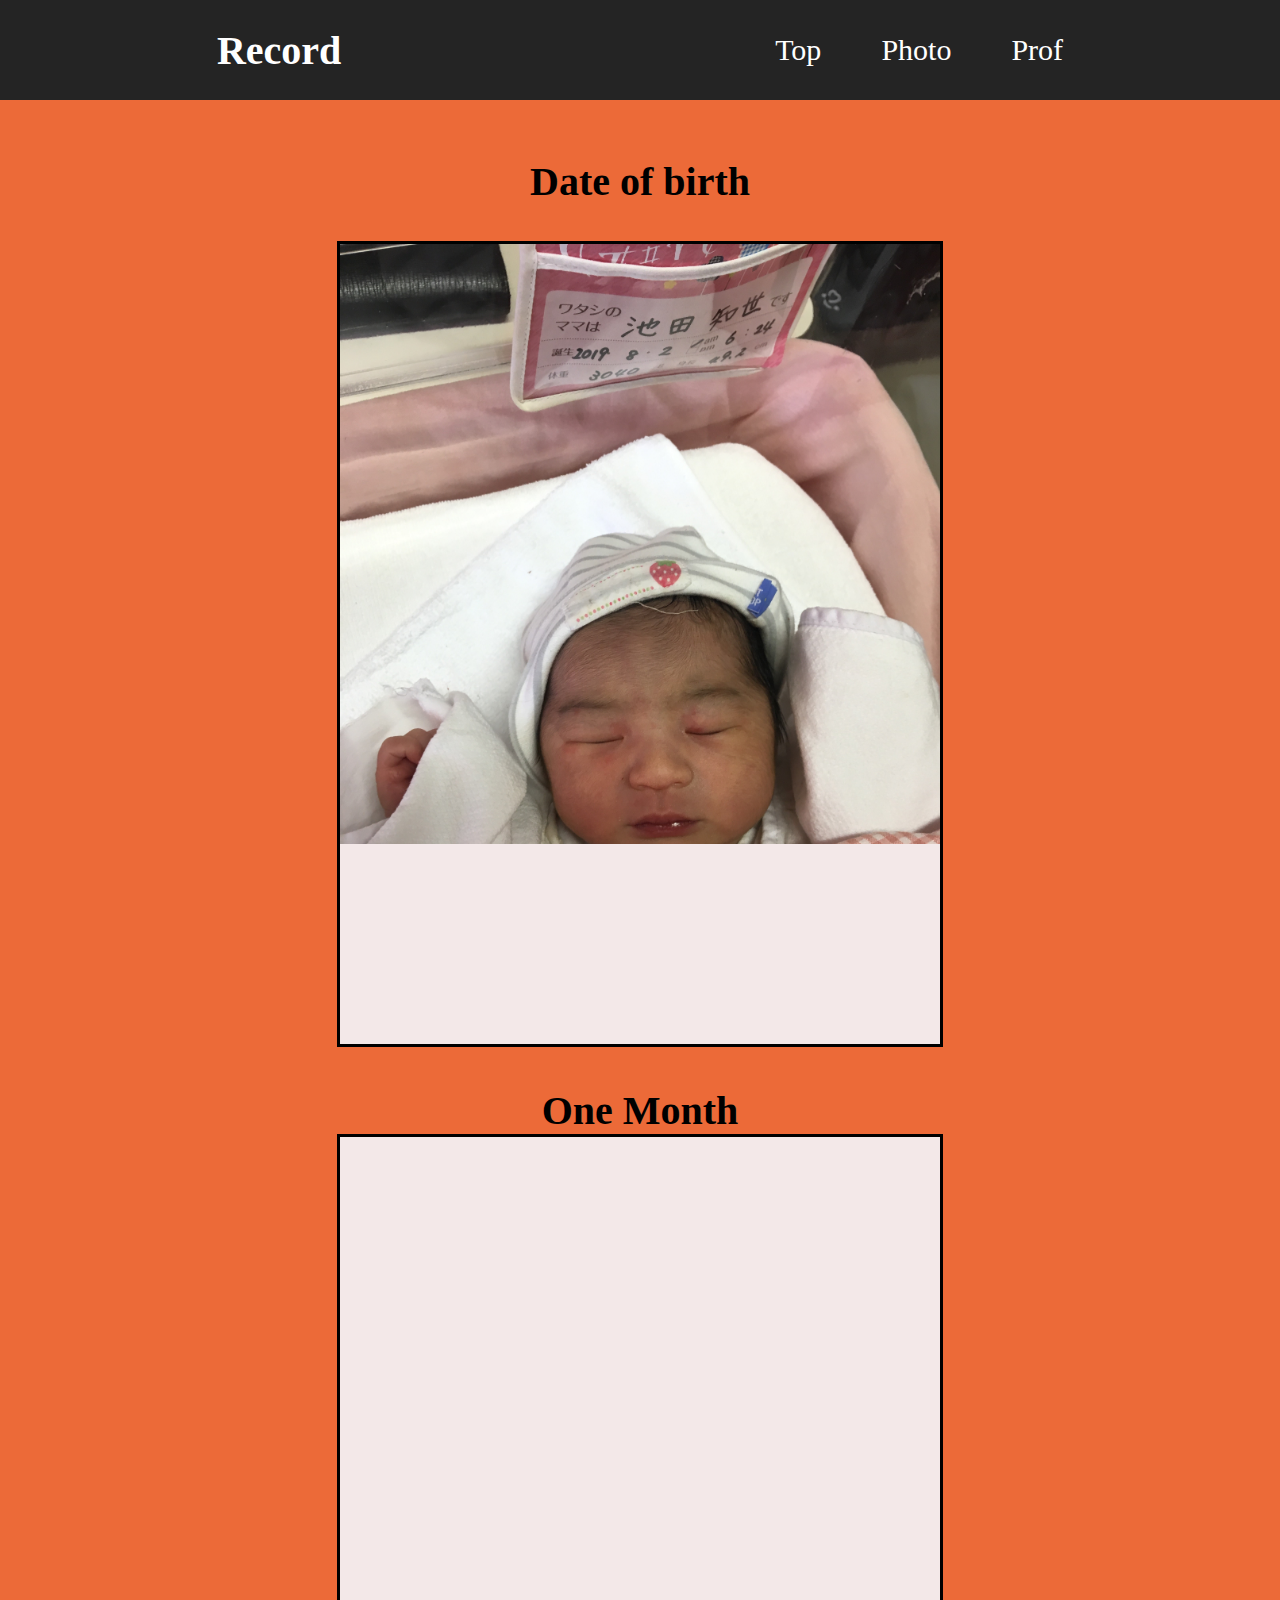
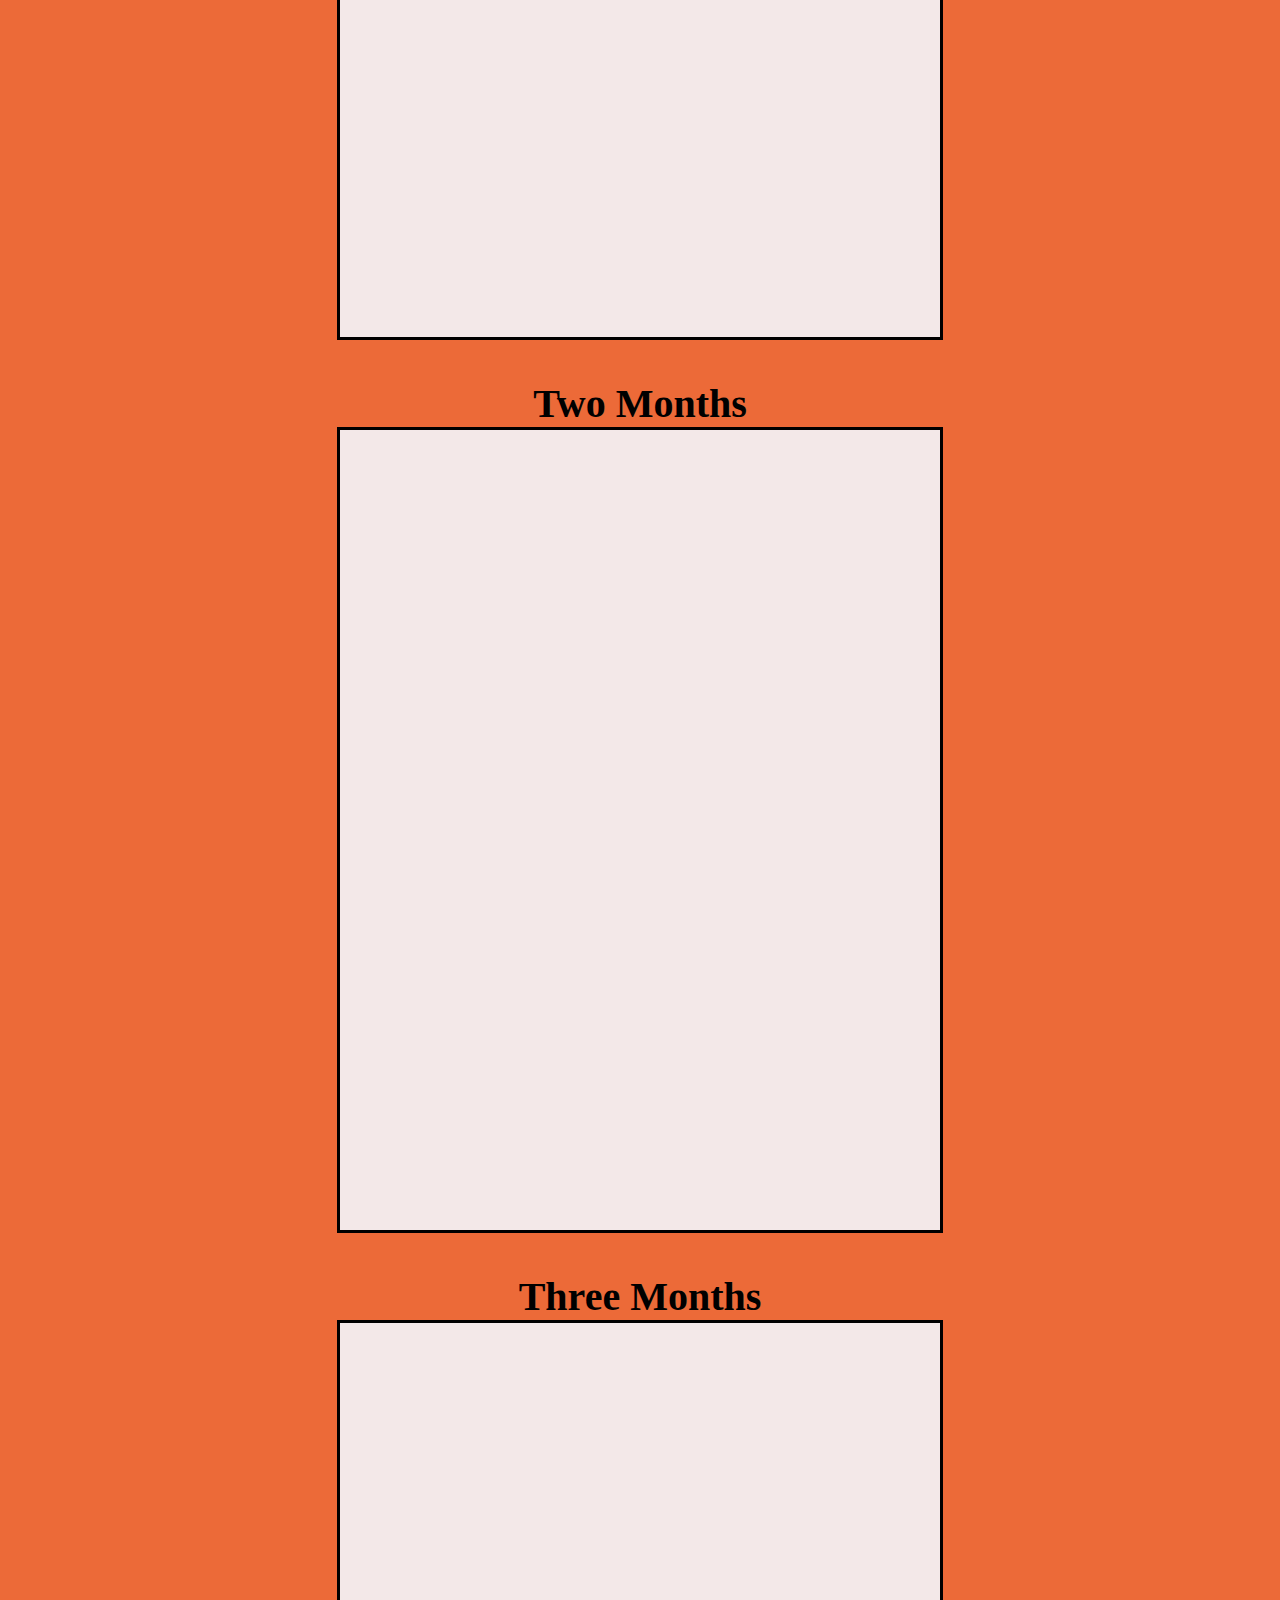
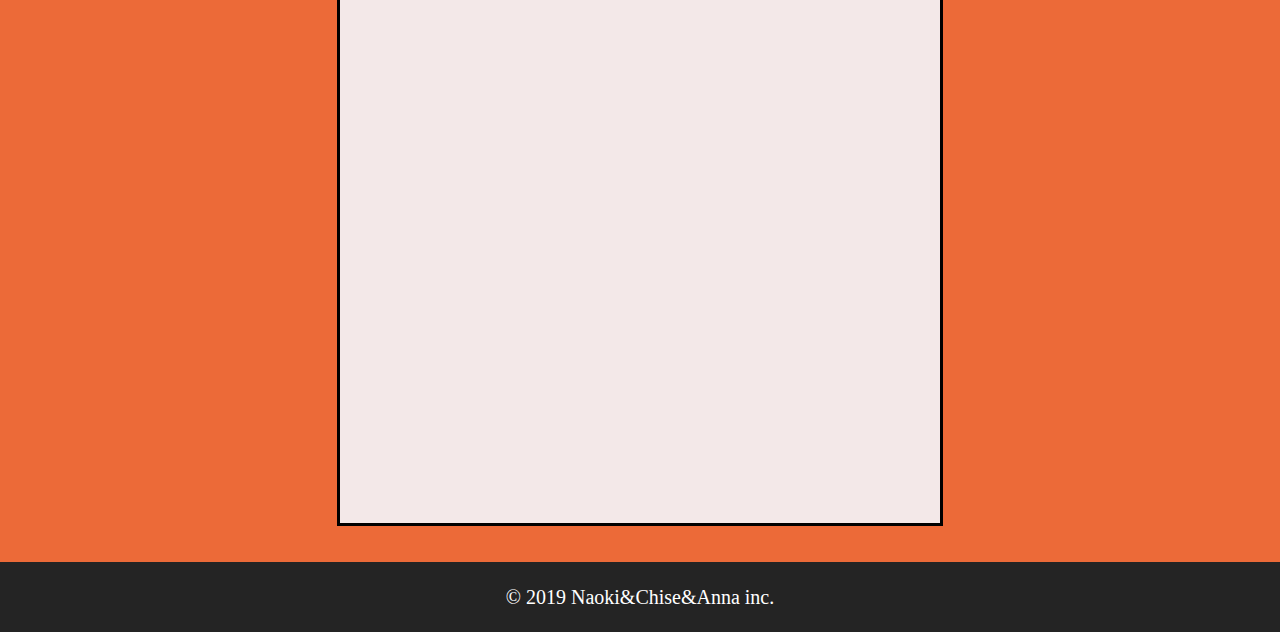
==== index2.html @ c345dfc2 "annna" ====
<!DOCTYPE html>
<html lang="ja">

<head>
    <meta charset="UTF-8">
    <meta name="viewport" content="width=device-width, initial-scale=1.0">
    <meta http-equiv="X-UA-Compatible" content="ie=edge">
    <title>Record</title>
    <link rel="stylesheet" href="./assets/css/reset.css">
    <link rel="stylesheet" href="./assets/css/style2.css">
</head>

<body>
    <header>
        <h1>Record</h1>
        <ul>
            <li><a href="index.html">Top</a></li>
            <li><a href="index3.html">Photo</a>
            </li>
            <li><a href="https://eloquent-rosalind-86dc92.netlify.com">Prof</a></li>
        </ul>
    </header>

    <main>
        
        <div class="title">
            <br>
            <h2>Date of birth</h2>
        </div>
        <br>
        <br>

        <div class="box1">
            <div class="pic"></div>
            <div class="span sample fade_off ">BIRTH:2019年8月2日6:24</div>
            <p class="sample fade_off">とても元気な産声を上げ、杏奈ちゃん誕生する。妻は、出産中凄く頑張っていたが全く記憶がないと後日聞き、驚きました。先生には、「もう生まれるんじゃない」と言われていたが、全然生まれる気配がなくとても待ち遠しかったです。いざ生まれるとなぜか寂しくもありました。ですが無事に生まれてきてくれて本当によかった。
            </p>
        </div>
        <div class="title">
            <h2>One Month</h2>
        
        </div>
        <div class="box1">
            <div class="pic2 sample fade_off"></div>
            <div class="span sample fade_off">Progress:2019年9月2日</div>
            <p class="sample fade_off">一ヶ月目、夜泣きも少なくとても偉い、杏奈ちゃん。お風呂が好きで入れた時は、ニコニコご機嫌。狭い家でも文句一つ言わず、孝行娘。今のところは父に似ずスリム！！これをいつ迄維持できるのだろうか？？体重も、身長も平均値！！順調に成長しているよう。親族からも大人気、アイドル的存在に！！
            </p>
        </div>
        <div class="title">
            <h2>Two Months</h2>
        </div>
        <div class="box1">
            <div class="pic3 sample fade_off"></div>
            <div class="span sample fade_off">Progress:2019年10月2日</div>
            <p class="sample fade_off">二ヶ月目、相変わらず夜泣きも少なく順調！！うんちをするのが苦手みたいで、三日に一回しか出ず。母、奮闘中！！目も少しずつ見えてきているのか目で動く物を追うことがスムーズにできる。運動神経には期待できるかもしれない。お宮参りも無事に終了、初めての外出でとても眩しそうでした。成長が楽しみ！！
            </p>
        </div>
        <div class="title">
            <h2>Three Months</h2>
        </div>
        <div class="box1">
            <div class="pic4 sample fade_off"></div>
            <div class="span sample fade_off">Progress:2019年11月2日</div>
            <p class="sample fade_off">三ヶ月目、うんちも一日一回でるように！！すくすく成長中。体もかなりがっしりｗｗ段々と父の遺伝子が本領発揮し始めたのか、かなり丸々とCUTEな感じに二ヶ月前とはまるで別人首ももっとしっかりすればお散歩たくさんいけるので楽しみ。このペースで成長すればどこまで大きくなるのだろうか？女の子なので少し心配。
            </p>
        </div>
        <br>
        <br>


    </main>
    <footer>
        <p>© 2019 Naoki&Chise&Anna inc.</p>
    </footer>
    <script src="https://code.jquery.com/jquery-3.4.1.min.js"
    integrity="sha256-CSXorXvZcTkaix6Yvo6HppcZGetbYMGWSFlBw8HfCJo=" crossorigin="anonymous"></script>
<script src="./assets/js/app.js"></script>
</body>

</html>
---- assets/css/style2.css ----
@charset "utf-8";
*{
    text-decoration: none;
    font-family: 'Amatic SC', cursive;
}
.container {
    width: 100%;
    
}
header {
    background-color:#242424;
    height: 100px;
    width: 100%;
    display: flex;
    justify-content: space-around;
    align-items: center;
    /* position: fixed;  */
    top: 0;
}
header h1 {
    color: white;
    font-size: 40px;
    cursor: default;
}
header a {
    color: white;
    font-size: 30px;
}
header a:hover {
    color: red;
}
header ul {
    display: flex;
}
ul li:nth-child(2) {
    margin: 0 60px;
  }
main {
    width: 100%;
    /* height: 3800px; */
    margin: 0 auto;
}
main{
    background:#ec6a38;
    -webkit-animation:colour 10s linear infinite;
      -moz-animation:colour 10s linear infinite;
    
  }
  @-webkit-keyframes colour{
      0%{
          background:#ec6a38
      }
  
      40%{
          background:#ec4038
      }
  
      80%{
          background:#ec9138
      }
  
      100%{
          background:#ec6a38
      }
  
  }
  
  @-moz-keyframes colour{
      0%{
          background:#ec6a38
      }
  
      40%{
          background:#ec4038
      }
  
      80%{
          background:#ec9138
      }
  
      100%{
          background:#ec6a38
      }
  
}

.title h2 {
    width: 100%;
    font-size: 40px;
    text-align: center;
    margin-top: 40px;

}
.box1{
    width: 600px;
    height: 800px;
    border: 3px solid black;
    margin: 0 auto;
    background-color:rgb(243, 232, 232);
    
}
.pic {
    background-image:url(../img/いろいろ/annnabirth.jpg);
    width: 599.5px;
    height: 600px;
    background-size: cover;
}
.span {
    font-size: 40px;
}
.box1 p {
    font-size: 17px;
    padding: 2px;
}
.pic2 {
    background-image:url(../img/いろいろ/1month.jpg);
    width: 599.5px;
    height: 600px;
    background-size: cover;
}
.pic3 {
    background-image:url(../img/いろいろ/2month.jpg);
    width: 599.5px;
    height: 600px;
    background-size: cover;
}
.pic4 {
    background-image:url(../img/いろいろ/3month.jpg);
    width: 599.5px;
    height: 600px;
    background-size: cover;
}
footer {
   
    height: 70px;
    background-color: #242424;
    display: flex;
    justify-content: center;
    align-items: center;
}
footer p {
    color: white;
    font-family: 'Amatic SC', cursive;
    font-size: 20px;
}
.fade_off {
    opacity: 0;
    -webkit-transition: all 2s;
    -moz-transition: all 2s;
    -o-transition: all 2s;
    -ms-transition: all 2s;
    transition: all 2s;
}

.fade_on {
    opacity: 1;
}
@media screen and (max-width:625px){
  .pic {
        width: 400px;
        height: 400px;
  }
  .pic2 {
      width: 400px;
      height: 400px;
  }
  .pic3 {
      width: 400px;
      height: 400px;
  }
  .pic4 {
      width: 400px;
      height: 400px;
  }
  .box1 {
      width: 400px;
      height: 650px;
  }
  .span {
      font-size: 20px;
  }
  
}
@media screen and (max-width:375px){
    header h1 {
        font-size: 20px;
    }
    header a {
        font-size: 15px;
    }
    .pic {
        width: 300px;
        height: 300px;
  }
  .pic2 {
      width: 300px;
      height: 300px;
  }
  .pic3 {
      width: 300px;
      height: 300px;
  }
  .pic4 {
      width: 300px;
      height: 300px;
  }
  .box1 {
      width: 300px;
      height: 590px;
  }
}
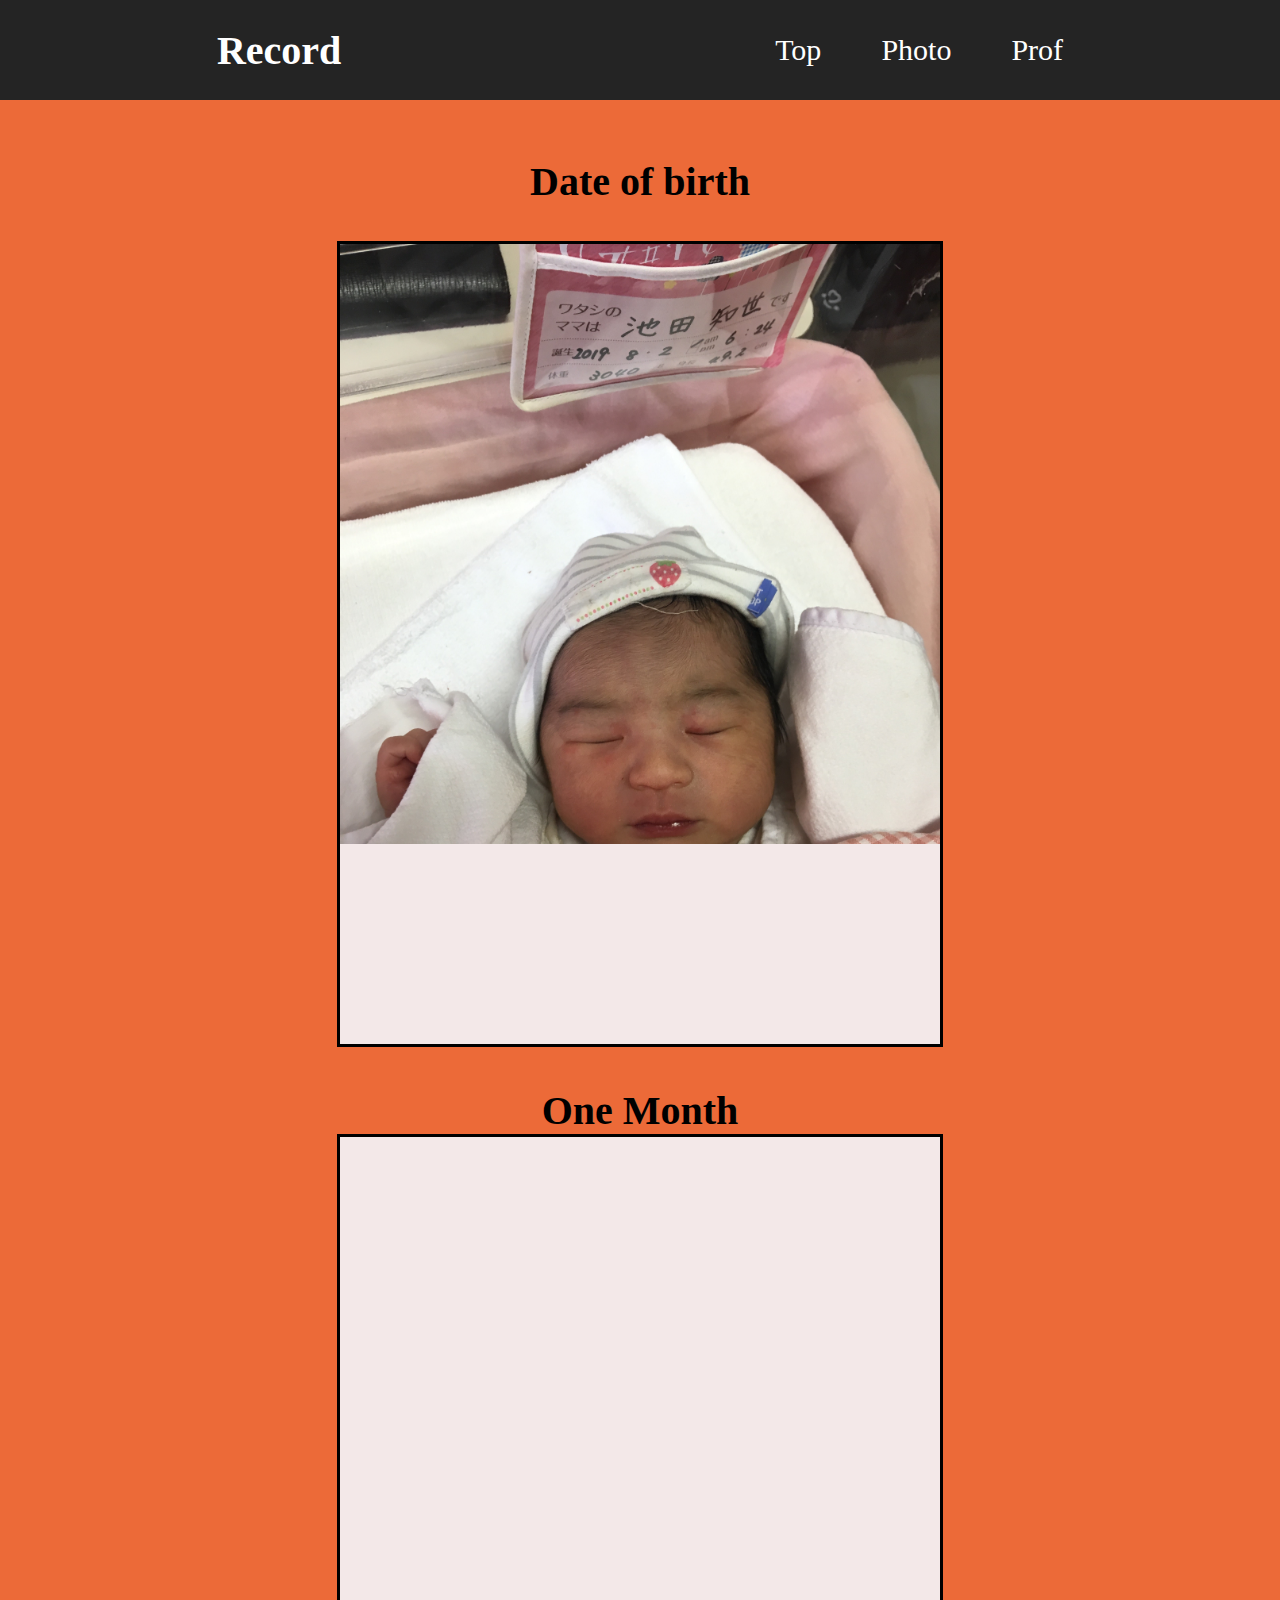
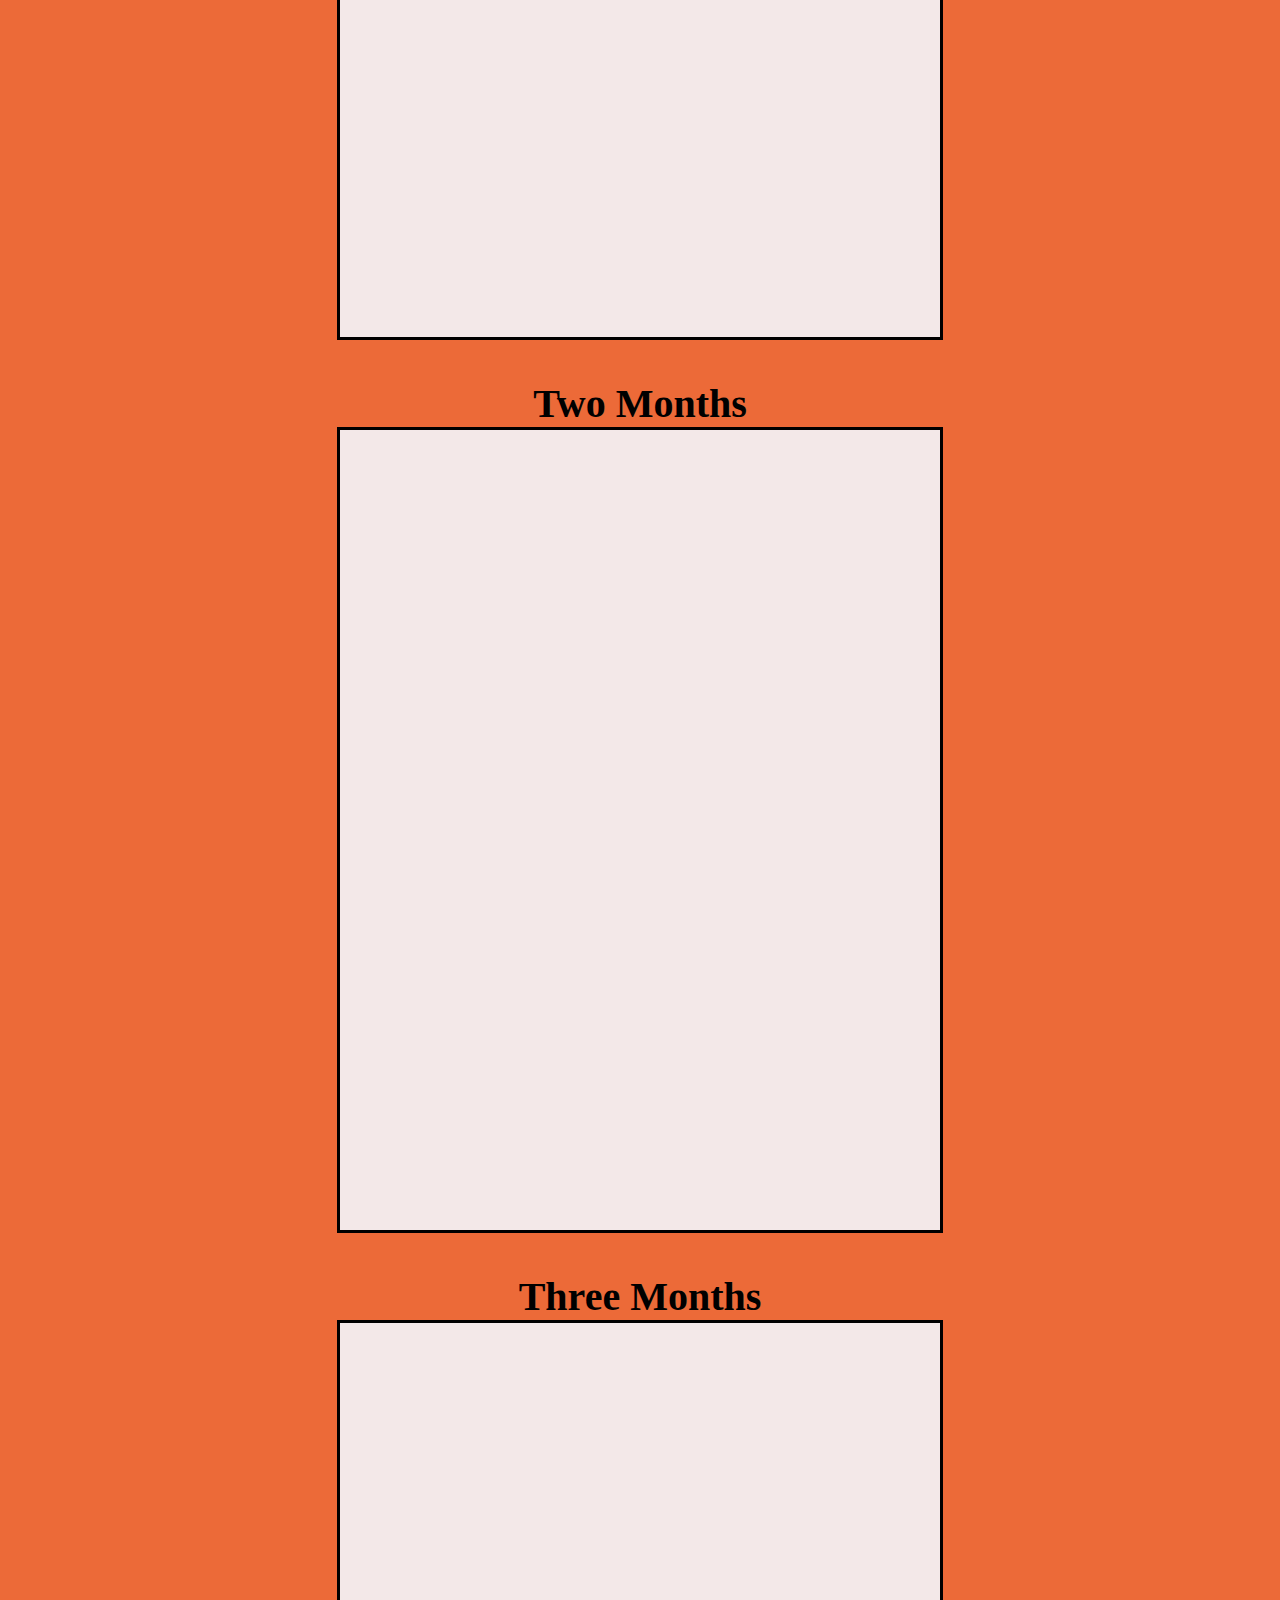
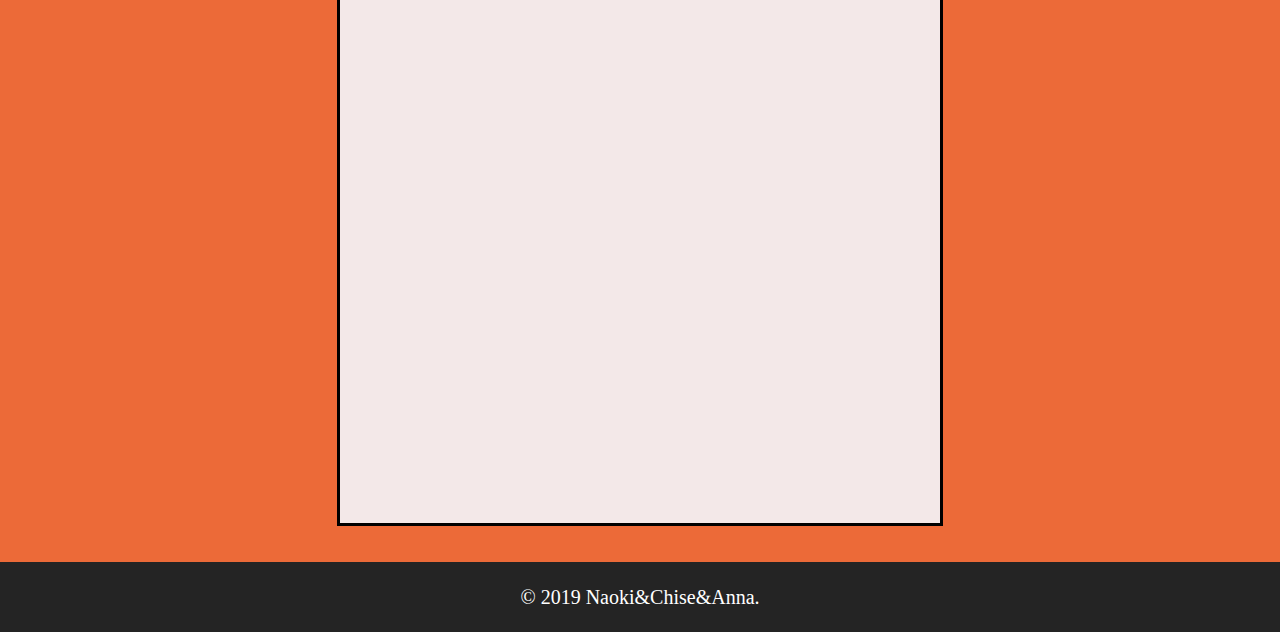
==== commit 5f63a9f5: "変更" ====
--- a/index2.html
+++ b/index2.html
@@ -70,7 +70,7 @@
 
     </main>
     <footer>
-        <p>© 2019 Naoki&Chise&Anna inc.</p>
+        <p>© 2019 Naoki&Chise&Anna.</p>
     </footer>
     <script src="https://code.jquery.com/jquery-3.4.1.min.js"
     integrity="sha256-CSXorXvZcTkaix6Yvo6HppcZGetbYMGWSFlBw8HfCJo=" crossorigin="anonymous"></script>
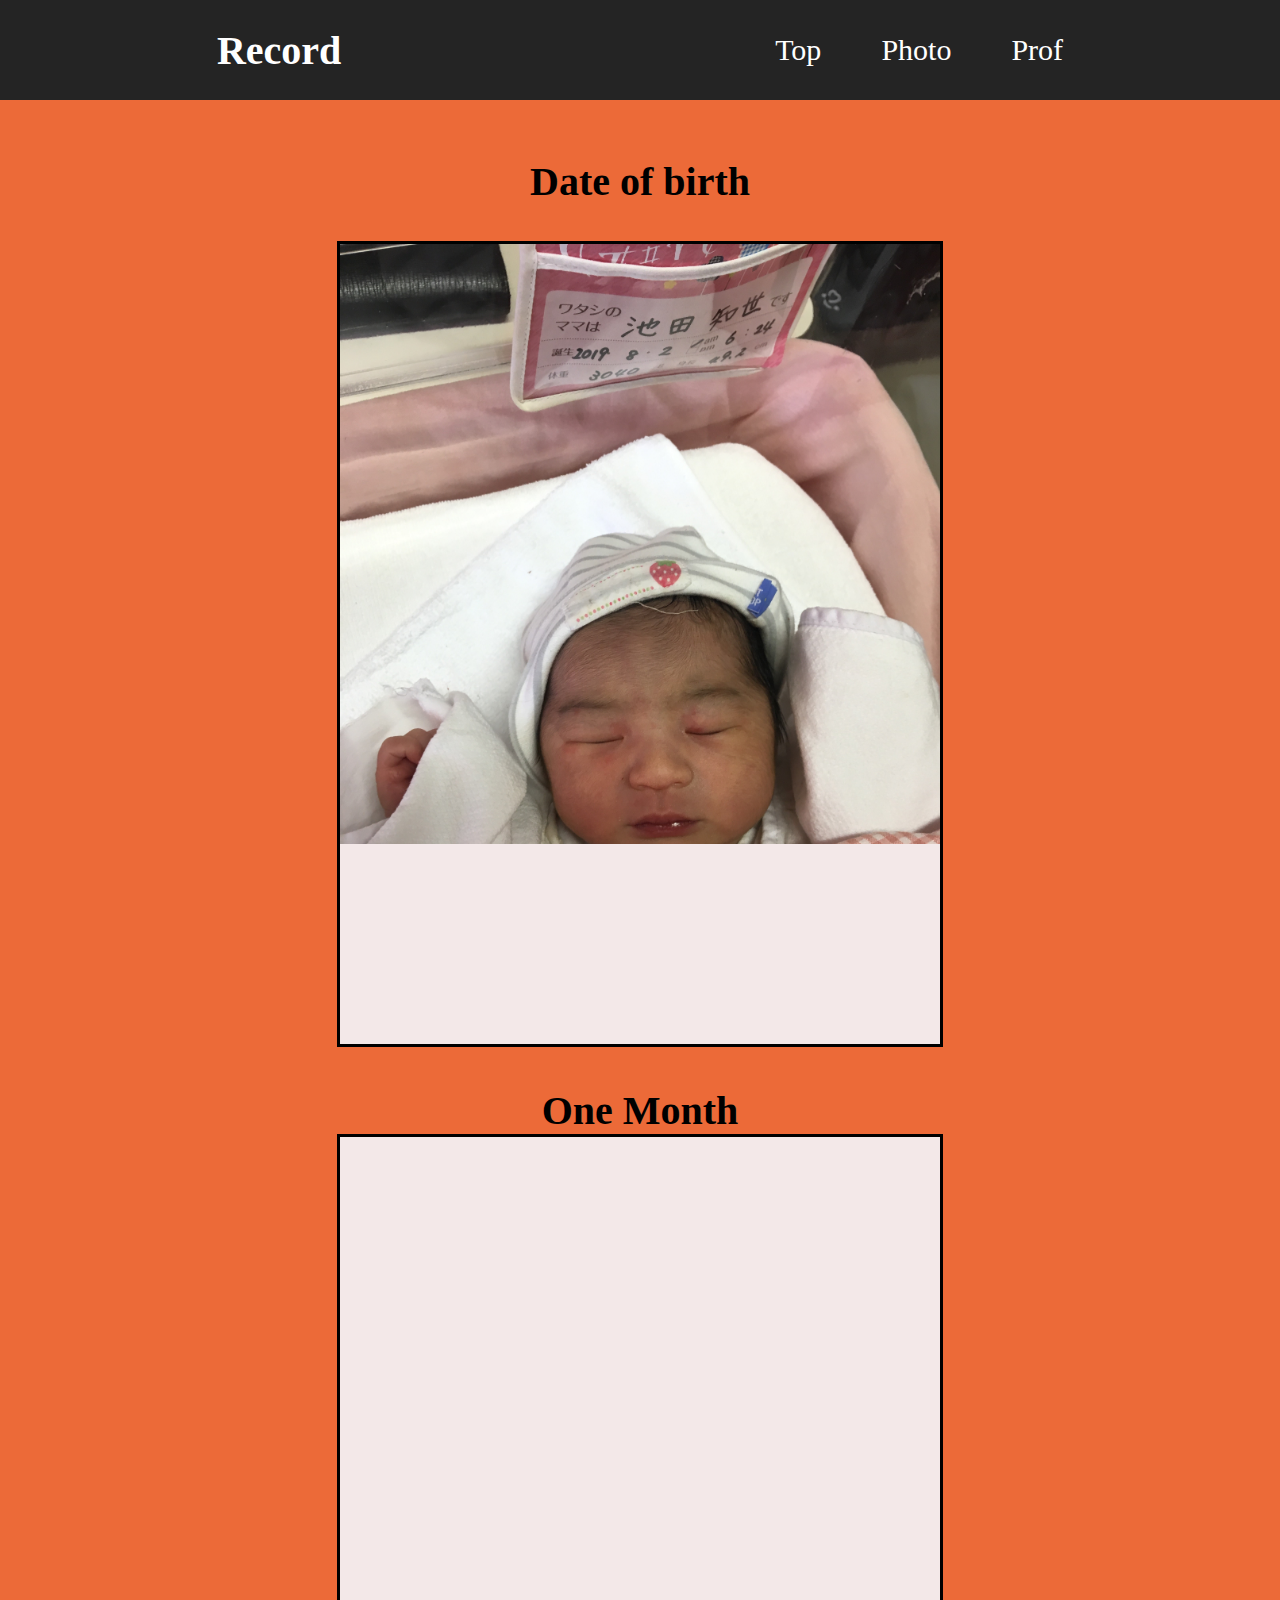
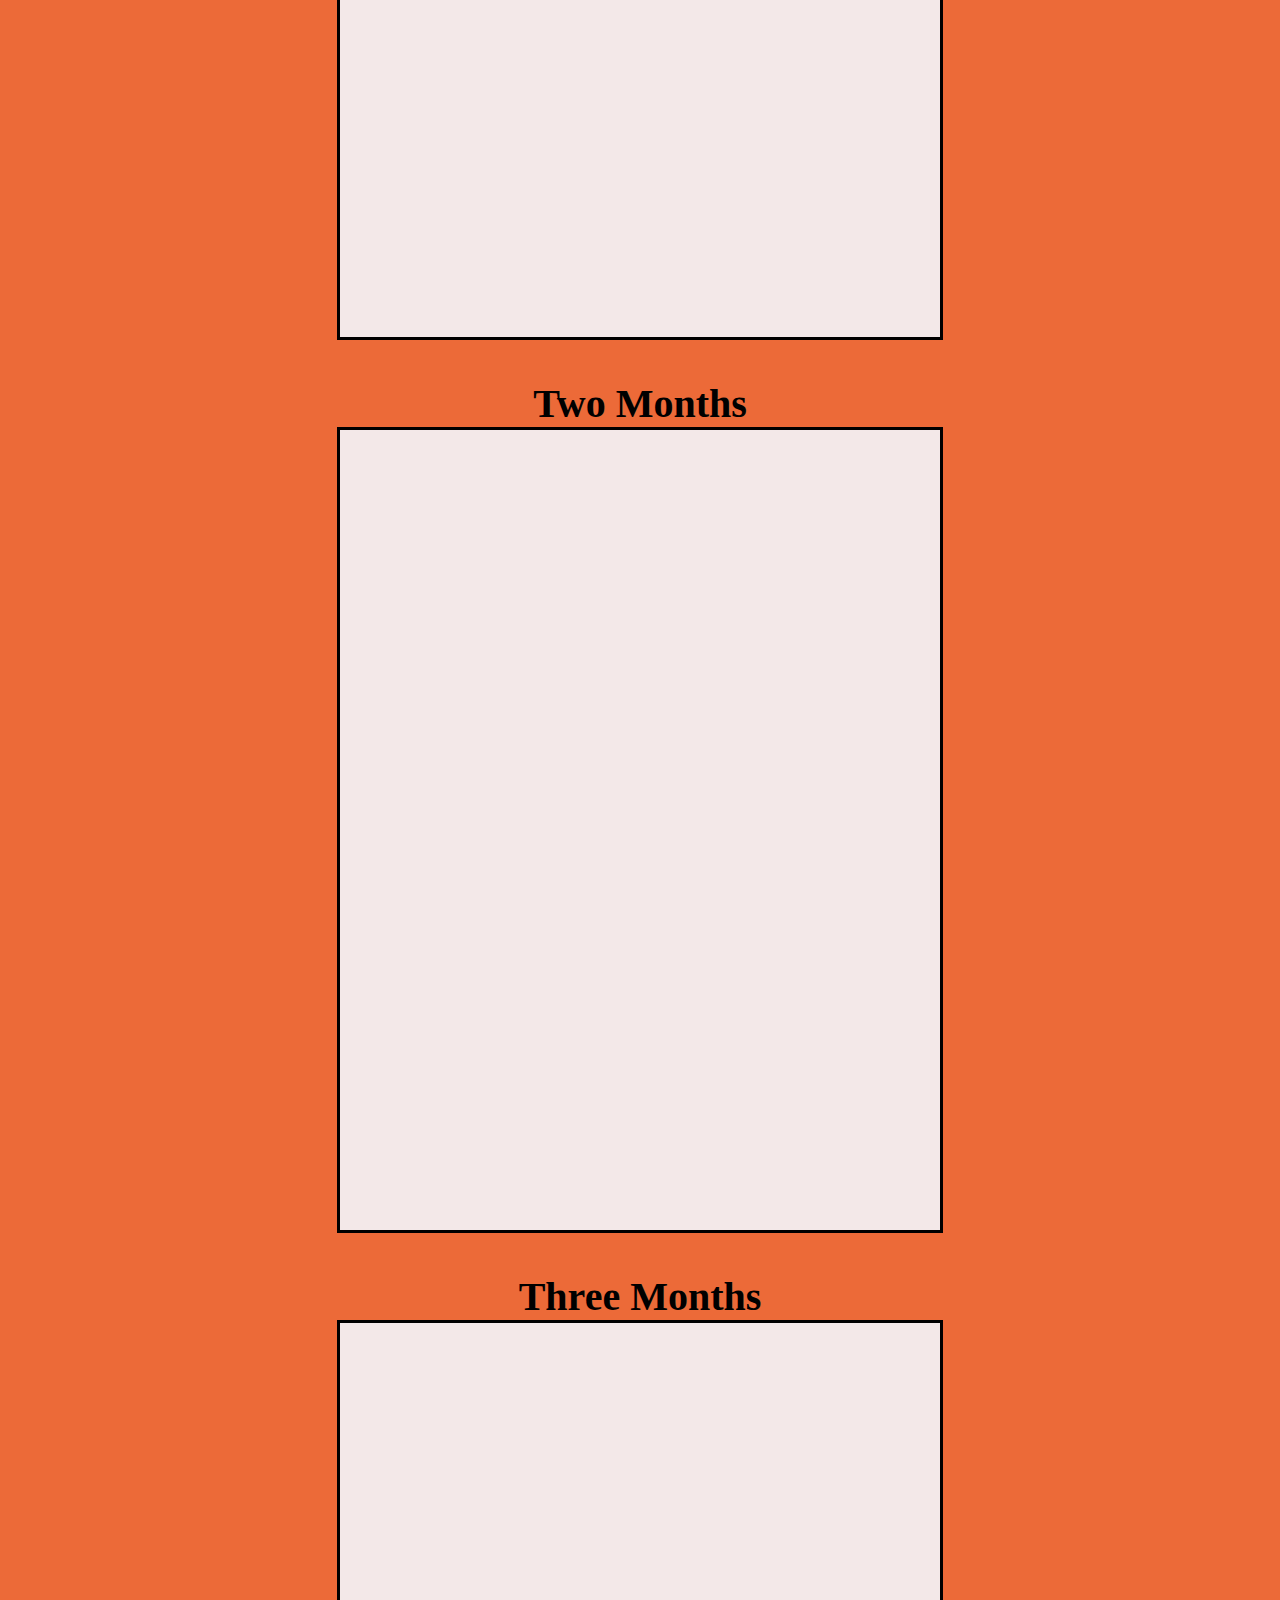
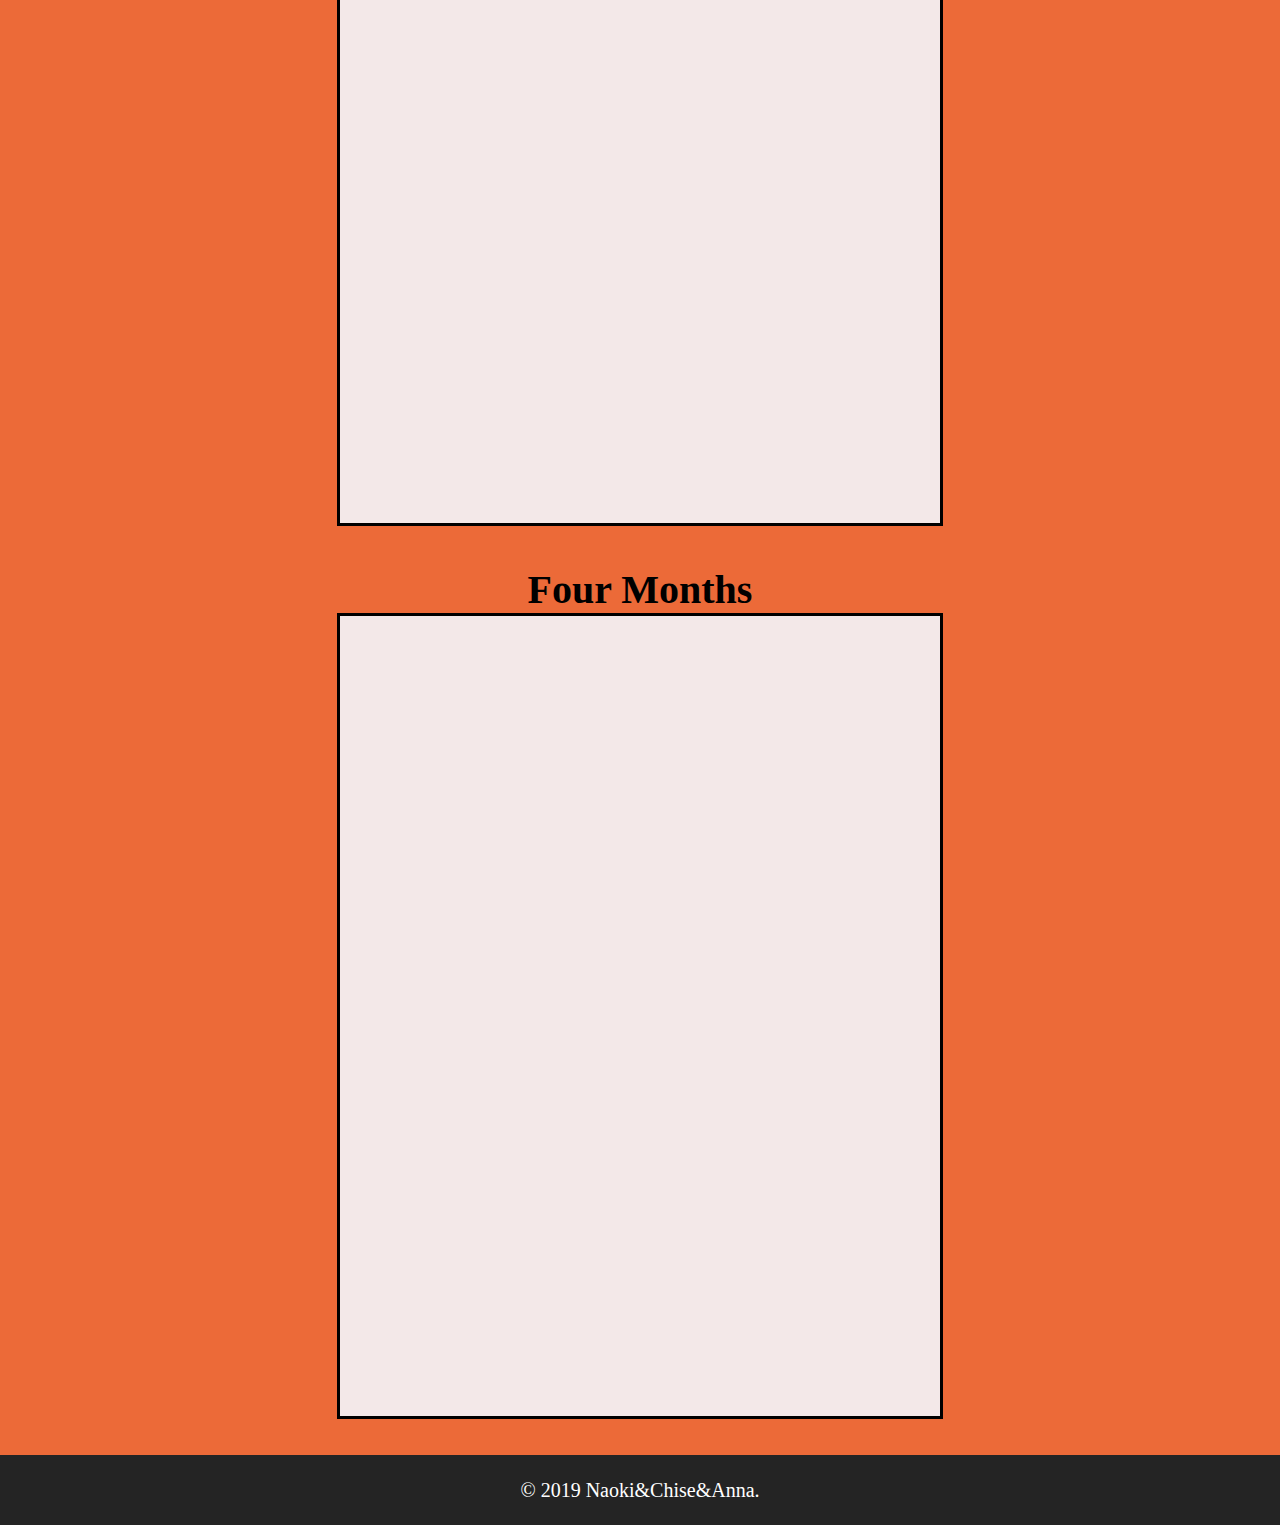
==== commit adcaf88c: "変更" ====
--- a/index2.html
+++ b/index2.html
@@ -22,7 +22,7 @@
     </header>
 
     <main>
-        
+
         <div class="title">
             <br>
             <h2>Date of birth</h2>
@@ -33,17 +33,19 @@
         <div class="box1">
             <div class="pic"></div>
             <div class="span sample fade_off ">BIRTH:2019年8月2日6:24</div>
-            <p class="sample fade_off">とても元気な産声を上げ、杏奈ちゃん誕生する。妻は、出産中凄く頑張っていたが全く記憶がないと後日聞き、驚きました。先生には、「もう生まれるんじゃない」と言われていたが、全然生まれる気配がなくとても待ち遠しかったです。いざ生まれるとなぜか寂しくもありました。ですが無事に生まれてきてくれて本当によかった。
+            <p class="sample fade_off">
+                とても元気な産声を上げ、杏奈ちゃん誕生する。妻は、出産中凄く頑張っていたが全く記憶がないと後日聞き、驚きました。先生には、「もう生まれるんじゃない」と言われていたが、全然生まれる気配がなくとても待ち遠しかったです。いざ生まれるとなぜか寂しくもありました。ですが無事に生まれてきてくれて本当によかった。
             </p>
         </div>
         <div class="title">
             <h2>One Month</h2>
-        
+
         </div>
         <div class="box1">
             <div class="pic2 sample fade_off"></div>
             <div class="span sample fade_off">Progress:2019年9月2日</div>
-            <p class="sample fade_off">一ヶ月目、夜泣きも少なくとても偉い、杏奈ちゃん。お風呂が好きで入れた時は、ニコニコご機嫌。狭い家でも文句一つ言わず、孝行娘。今のところは父に似ずスリム！！これをいつ迄維持できるのだろうか？？体重も、身長も平均値！！順調に成長しているよう。親族からも大人気、アイドル的存在に！！
+            <p class="sample fade_off">
+                一ヶ月目、夜泣きも少なくとても偉い、杏奈ちゃん。お風呂が好きで入れた時は、ニコニコご機嫌。狭い家でも文句一つ言わず、孝行娘。今のところは父に似ずスリム！！これをいつ迄維持できるのだろうか？？体重も、身長も平均値！！順調に成長しているよう。親族からも大人気、アイドル的存在に！！
             </p>
         </div>
         <div class="title">
@@ -52,7 +54,8 @@
         <div class="box1">
             <div class="pic3 sample fade_off"></div>
             <div class="span sample fade_off">Progress:2019年10月2日</div>
-            <p class="sample fade_off">二ヶ月目、相変わらず夜泣きも少なく順調！！うんちをするのが苦手みたいで、三日に一回しか出ず。母、奮闘中！！目も少しずつ見えてきているのか目で動く物を追うことがスムーズにできる。運動神経には期待できるかもしれない。お宮参りも無事に終了、初めての外出でとても眩しそうでした。成長が楽しみ！！
+            <p class="sample fade_off">
+                二ヶ月目、相変わらず夜泣きも少なく順調！！うんちをするのが苦手みたいで、三日に一回しか出ず。母、奮闘中！！目も少しずつ見えてきているのか目で動く物を追うことがスムーズにできる。運動神経には期待できるかもしれない。お宮参りも無事に終了、初めての外出でとても眩しそうでした。成長が楽しみ！！
             </p>
         </div>
         <div class="title">
@@ -61,7 +64,18 @@
         <div class="box1">
             <div class="pic4 sample fade_off"></div>
             <div class="span sample fade_off">Progress:2019年11月2日</div>
-            <p class="sample fade_off">三ヶ月目、うんちも一日一回でるように！！すくすく成長中。体もかなりがっしりｗｗ段々と父の遺伝子が本領発揮し始めたのか、かなり丸々とCUTEな感じに二ヶ月前とはまるで別人首ももっとしっかりすればお散歩たくさんいけるので楽しみ。このペースで成長すればどこまで大きくなるのだろうか？女の子なので少し心配。
+            <p class="sample fade_off">
+                三ヶ月目、うんちも一日一回でるように！！すくすく成長中。体もかなりがっしりｗｗ段々と父の遺伝子が本領発揮し始めたのか、かなり丸々とCUTEな感じに二ヶ月前とはまるで別人首ももっとしっかりすればお散歩たくさんいけるので楽しみ。このペースで成長すればどこまで大きくなるのだろうか？女の子なので少し心配。
+            </p>
+        </div>
+        <div class="title">
+            <h2>Four Months</h2>
+        </div>
+        <div class="box1">
+            <div class="pic5 sample fade_off"></div>
+            <div class="span sample fade_off">Progress:2019年12月2日</div>
+            <p class="sample fade_off">
+                四ヶ月目、体重を聞いてビックリ！！7キロオーバー写真を見ると！！私の幼少期にそっくり。眉毛も濃ゆいｗ女の子なので少し可哀相ー将来は脱毛決定かなー今月も、父の遺伝子が強すぎるのか、母の遺伝子がまだ顔をだしてないです。12月の終わりには、会えるので楽しみです。    
             </p>
         </div>
         <br>
@@ -73,8 +87,8 @@
         <p>© 2019 Naoki&Chise&Anna.</p>
     </footer>
     <script src="https://code.jquery.com/jquery-3.4.1.min.js"
-    integrity="sha256-CSXorXvZcTkaix6Yvo6HppcZGetbYMGWSFlBw8HfCJo=" crossorigin="anonymous"></script>
-<script src="./assets/js/app.js"></script>
+        integrity="sha256-CSXorXvZcTkaix6Yvo6HppcZGetbYMGWSFlBw8HfCJo=" crossorigin="anonymous"></script>
+    <script src="./assets/js/app.js"></script>
 </body>
 
 </html>--- a/assets/css/style2.css
+++ b/assets/css/style2.css
@@ -1,14 +1,15 @@
 @charset "utf-8";
-*{
+* {
     text-decoration: none;
     font-family: 'Amatic SC', cursive;
 }
+
 .container {
     width: 100%;
-    
-}
+}
+
 header {
-    background-color:#242424;
+    background-color: #242424;
     height: 100px;
     width: 100%;
     display: flex;
@@ -17,71 +18,70 @@
     /* position: fixed;  */
     top: 0;
 }
+
 header h1 {
     color: white;
     font-size: 40px;
     cursor: default;
 }
+
 header a {
     color: white;
     font-size: 30px;
 }
+
 header a:hover {
     color: red;
 }
+
 header ul {
     display: flex;
 }
+
 ul li:nth-child(2) {
     margin: 0 60px;
-  }
+}
+
 main {
     width: 100%;
     /* height: 3800px; */
     margin: 0 auto;
 }
-main{
-    background:#ec6a38;
-    -webkit-animation:colour 10s linear infinite;
-      -moz-animation:colour 10s linear infinite;
-    
-  }
-  @-webkit-keyframes colour{
-      0%{
-          background:#ec6a38
-      }
-  
-      40%{
-          background:#ec4038
-      }
-  
-      80%{
-          background:#ec9138
-      }
-  
-      100%{
-          background:#ec6a38
-      }
-  
-  }
-  
-  @-moz-keyframes colour{
-      0%{
-          background:#ec6a38
-      }
-  
-      40%{
-          background:#ec4038
-      }
-  
-      80%{
-          background:#ec9138
-      }
-  
-      100%{
-          background:#ec6a38
-      }
-  
+
+main {
+    background: #ec6a38;
+    -webkit-animation: colour 10s linear infinite;
+    -moz-animation: colour 10s linear infinite;
+}
+
+@-webkit-keyframes colour {
+    0% {
+        background: #ec6a38
+    }
+    40% {
+        background: #ec4038
+    }
+    80% {
+        background: #ec9138
+    }
+    100% {
+        background: #ec6a38
+    }
+}
+
+@-moz-keyframes colour {
+    0% {
+        background: #ec6a38
+    }
+    40% {
+        background: #ec4038
+    }
+    80% {
+        background: #ec9138
+    }
+    100% {
+        background: #ec6a38
+    }
 }
 
 .title h2 {
@@ -89,60 +89,74 @@
     font-size: 40px;
     text-align: center;
     margin-top: 40px;
-
-}
-.box1{
+}
+
+.box1 {
     width: 600px;
     height: 800px;
     border: 3px solid black;
     margin: 0 auto;
-    background-color:rgb(243, 232, 232);
-    
-}
+    background-color: rgb(243, 232, 232);
+}
+
 .pic {
-    background-image:url(../img/いろいろ/annnabirth.jpg);
-    width: 599.5px;
-    height: 600px;
-    background-size: cover;
-}
+    background-image: url(../img/いろいろ/annnabirth.jpg);
+    width: 599.5px;
+    height: 600px;
+    background-size: cover;
+}
+
 .span {
     font-size: 40px;
 }
+
 .box1 p {
     font-size: 17px;
     padding: 2px;
 }
+
 .pic2 {
-    background-image:url(../img/いろいろ/1month.jpg);
-    width: 599.5px;
-    height: 600px;
-    background-size: cover;
-}
+    background-image: url(../img/いろいろ/1month.jpg);
+    width: 599.5px;
+    height: 600px;
+    background-size: cover;
+}
+
 .pic3 {
-    background-image:url(../img/いろいろ/2month.jpg);
-    width: 599.5px;
-    height: 600px;
-    background-size: cover;
-}
+    background-image: url(../img/いろいろ/2month.jpg);
+    width: 599.5px;
+    height: 600px;
+    background-size: cover;
+}
+
 .pic4 {
-    background-image:url(../img/いろいろ/3month.jpg);
-    width: 599.5px;
-    height: 600px;
-    background-size: cover;
-}
+    background-image: url(../img/いろいろ/3month.jpg);
+    width: 599.5px;
+    height: 600px;
+    background-size: cover;
+}
+.pic5 {
+    background-image: url(../img/いろいろ/4amonth.jpg);
+    width: 599.5px;
+    height: 600px;
+    background-size: cover;
+}
+
+
 footer {
-   
     height: 70px;
     background-color: #242424;
     display: flex;
     justify-content: center;
     align-items: center;
 }
+
 footer p {
     color: white;
     font-family: 'Amatic SC', cursive;
     font-size: 20px;
 }
+
 .fade_off {
     opacity: 0;
     -webkit-transition: all 2s;
@@ -155,33 +169,34 @@
 .fade_on {
     opacity: 1;
 }
-@media screen and (max-width:625px){
-  .pic {
-        width: 400px;
-        height: 400px;
-  }
-  .pic2 {
-      width: 400px;
-      height: 400px;
-  }
-  .pic3 {
-      width: 400px;
-      height: 400px;
-  }
-  .pic4 {
-      width: 400px;
-      height: 400px;
-  }
-  .box1 {
-      width: 400px;
-      height: 650px;
-  }
-  .span {
-      font-size: 20px;
-  }
-  
-}
-@media screen and (max-width:375px){
+
+@media screen and (max-width:625px) {
+    .pic {
+        width: 400px;
+        height: 400px;
+    }
+    .pic2 {
+        width: 400px;
+        height: 400px;
+    }
+    .pic3 {
+        width: 400px;
+        height: 400px;
+    }
+    .pic4 {
+        width: 400px;
+        height: 400px;
+    }
+    .box1 {
+        width: 400px;
+        height: 650px;
+    }
+    .span {
+        font-size: 20px;
+    }
+}
+
+@media screen and (max-width:375px) {
     header h1 {
         font-size: 20px;
     }
@@ -191,23 +206,21 @@
     .pic {
         width: 300px;
         height: 300px;
-  }
-  .pic2 {
-      width: 300px;
-      height: 300px;
-  }
-  .pic3 {
-      width: 300px;
-      height: 300px;
-  }
-  .pic4 {
-      width: 300px;
-      height: 300px;
-  }
-  .box1 {
-      width: 300px;
-      height: 590px;
-  }
-}
-
-
+    }
+    .pic2 {
+        width: 300px;
+        height: 300px;
+    }
+    .pic3 {
+        width: 300px;
+        height: 300px;
+    }
+    .pic4 {
+        width: 300px;
+        height: 300px;
+    }
+    .box1 {
+        width: 300px;
+        height: 590px;
+    }
+}